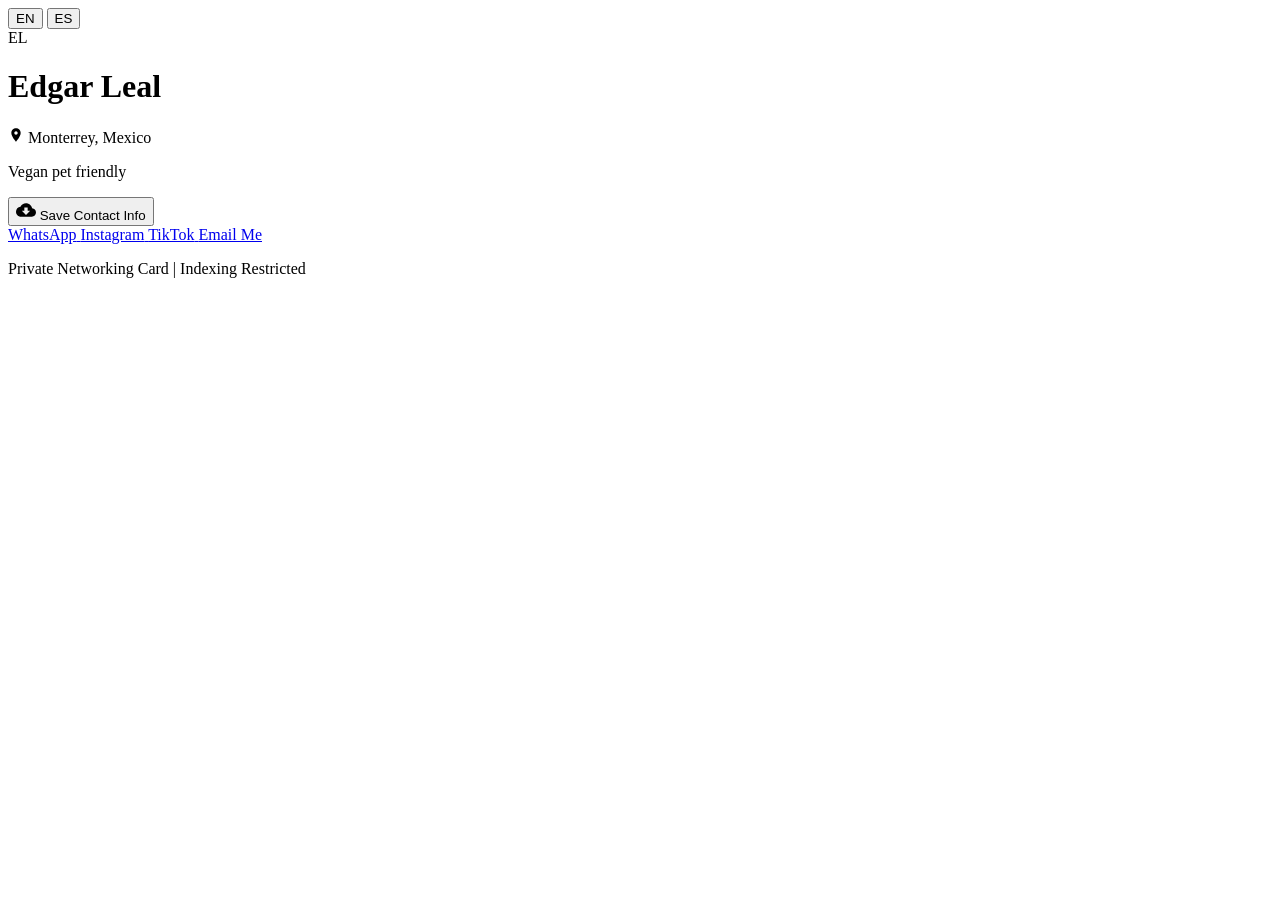
==== index.html @ f66d0ae8 "Rename gemini-code-1783290074422.html to index.html" ====
<!DOCTYPE html>
<html lang="en">
<head>
  <meta charset="US-ASCII">
  <meta name="viewport" content="width=device-width, initial-scale=1.0">
  <title>Edgar Leal | Digital Card</title>
  
  <!-- Proteccion de Privacidad Absoluta: Bloqueo de Indexacion e IA -->
  <meta name="robots" content="noindex, nofollow, noarchive">
  <meta name="googlebot" content="noindex, nofollow">
  <meta name="bingbot" content="noindex, nofollow">
  
  <!-- Meta Tags Open Graph optimizados para Apple Messages y Redes -->
  <meta property="og:title" content="Edgar Leal">
  <meta property="og:description" content="Digital Networking Card">
  <meta property="og:type" content="profile">
  
  <link rel="stylesheet" href="styles.css">
</head>
<body>

  <!-- Selector de Idioma Flotante Superior -->
  <header class="lang-container">
    <nav aria-label="Language selection">
      <button id="btn-en" class="lang-btn active" onclick="setLanguage('en')" aria-label="Change language to English">EN</button>
      <button id="btn-es" class="lang-btn" onclick="setLanguage('es')" aria-label="Cambiar idioma a Espanol">ES</button>
    </nav>
  </header>

  <!-- Tarjeta Central Principal -->
  <main class="card" data-ai-content="private">
    
    <!-- Seccion de Identidad -->
    <header class="card-header">
      <div class="avatar-container" id="avatar-box">
        <!-- Iniciales por defecto. Para cambiar a foto en el futuro, reemplazar -->
        <!-- el texto por: <img src="profile.webp" alt="Edgar Leal" class="avatar-img"> -->
        <span class="avatar-text">EL</span>
      </div>
      <h1 class="profile-name">Edgar Leal</h1>
      <div class="location-box">
        <svg class="icon-geo" viewBox="0 0 24 24" width="16" height="16" aria-hidden="true">
          <path fill="currentColor" d="M12 2C8.13 2 5 5.13 5 9c0 5.25 7 13 7 13s7-7.75 7-13c0-3.87-3.13-7-7-7zm0 9.5c-1.38 0-2.5-1.12-2.5-2.5s1.12-2.5 2.5-2.5 2.5 1.12 2.5 2.5-1.12 2.5-2.5 2.5z"/>
        </svg>
        <span id="txt-location">Monterrey, Mexico</span>
      </div>
      <p class="profile-bio" id="txt-bio">Vegan pet friendly</p>
    </header>

    <!-- Accion Principal: Descarga de Contacto Universal (vCard) -->
    <section class="action-main">
      <button id="btn-vcard" class="vcard-download-btn" onclick="downloadVCard()">
        <svg class="icon-download" viewBox="0 0 24 24" width="20" height="20" aria-hidden="true">
          <path fill="currentColor" d="M19.35 10.04C18.67 6.59 15.64 4 12 4 9.11 4 6.6 5.64 5.35 8.04 2.34 8.36 0 10.91 0 14c0 3.31 2.69 6 6 6h13c2.76 0 5-2.24 5-5 0-2.64-2.05-4.78-4.65-4.96zM17 13l-5 5-5-5h3V9h4v4h3z"/>
        </svg>
        <span id="txt-vcard-btn">Save Contact Info</span>
      </button>
    </section>

    <!-- Retricula de Enlaces de Comunicacion Directa (1 Clic) -->
    <nav class="links-grid" aria-label="Contact links">
      
      <!-- WhatsApp Direct Link -->
      <a href="https://wa.me/528111770317" class="grid-item" target="_blank" rel="noopener nofollow">
        <span class="item-text">WhatsApp</span>
      </a>

      <!-- Instagram Direct Link con Guiones Bajos Integrados -->
      <a href="https://www.instagram.com/_edgar.leal_/" class="grid-item" target="_blank" rel="noopener nofollow">
        <span class="item-text">Instagram</span>
      </a>

      <!-- TikTok Direct Link -->
      <a href="https://www.tiktok.com/@edgar.leal81" class="grid-item" target="_blank" rel="noopener nofollow">
        <span class="item-text">TikTok</span>
      </a>

      <!-- Mailto Direct Link -->
      <a href="mailto:edgarhlealb@gmail.com" class="grid-item">
        <span class="item-text" id="txt-email-btn">Email Me</span>
      </a>

    </nav>
  </main>

  <!-- Footer de Privacidad Descriptivo Explicito -->
  <footer class="footer-container">
    <p id="txt-footer">Private Networking Card | Indexing Restricted</p>
  </footer>

  <script src="app.js" defer></script>
</body>
</html>
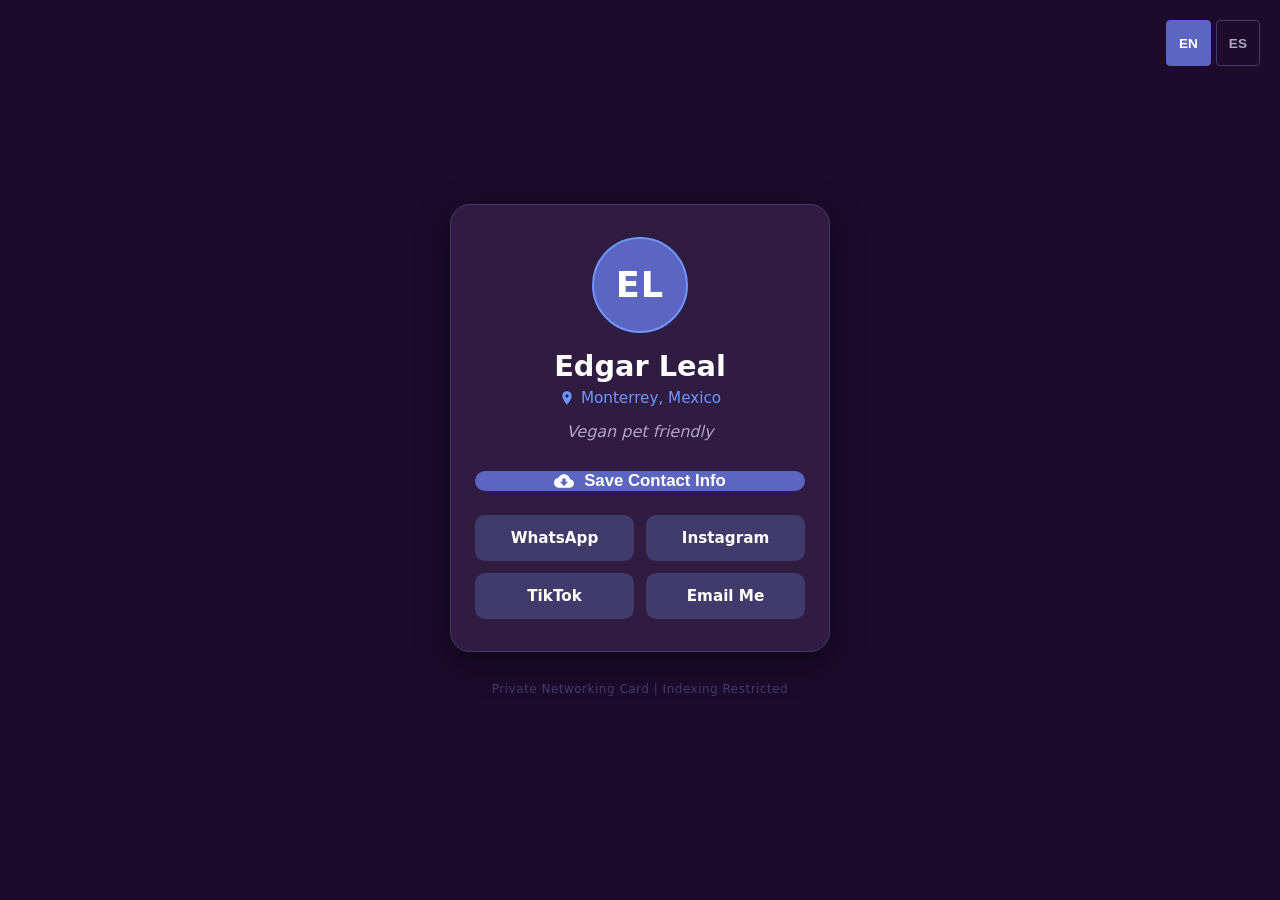
==== commit fb1efbfb: "fix: add CSP meta tag to index.html" ====
--- a/index.html
+++ b/index.html
@@ -2,6 +2,7 @@
 <html lang="en">
 <head>
   <meta charset="US-ASCII">
+  <meta http-equiv="Content-Security-Policy" content="default-src 'self'; style-src 'self' 'unsafe-inline'; script-src 'self' 'unsafe-inline'; data:;">
   <meta name="viewport" content="width=device-width, initial-scale=1.0">
   <title>Edgar Leal | Digital Card</title>
   
--- a/styles.css
+++ b/styles.css
@@ -0,0 +1,248 @@
+/* ==========================================================================
+   RESET GENERAL Y VARIABLES DE LA PALETA ORIGINAL
+   ========================================================================== */
+* {
+  margin: 0;
+  padding: 0;
+  box-sizing: border-box;
+}
+
+:root {
+  --bg-main: #1C0B2B;
+  --bg-card: #301C41;
+  --bg-element: #413B6B;
+  --bg-accent: #5C65C0;
+  --text-highlight: #6F95FF;
+  --text-light: #FFFFFF;
+  --text-muted: #B3A4C4;
+}
+
+body {
+  font-family: system-ui, -apple-system, BlinkMacSystemFont, "Segoe UI", Roboto, Helvetica, Arial, sans-serif;
+  background-color: var(--bg-main);
+  color: var(--text-light);
+  min-height: 100vh;
+  display: flex;
+  flex-direction: column;
+  justify-content: center;
+  align-items: center;
+  padding: 20px;
+  overflow-x: hidden;
+  -webkit-font-smoothing: antialiased;
+}
+
+/* ==========================================================================
+   HEADER / SELECTOR DE IDIOMA FLOTANTE
+   ========================================================================== */
+.lang-container {
+  position: absolute;
+  top: 20px;
+  right: 20px;
+  z-index: 10;
+}
+
+.lang-btn {
+  background: none;
+  border: 1px solid var(--bg-element);
+  color: var(--text-muted);
+  padding: 6px 12px;
+  font-size: 0.85rem;
+  font-weight: bold;
+  cursor: pointer;
+  border-radius: 4px;
+  transition: background-color 0.2s, color 0.2s;
+}
+
+.lang-btn.active {
+  background-color: var(--bg-accent);
+  color: var(--text-light);
+  border-color: var(--bg-accent);
+}
+
+/* ==========================================================================
+   ESTRUCTURA DE LA TARJETA PRINCIPAL (CARD CONTAINER)
+   ========================================================================== */
+.card {
+  background-color: var(--bg-card);
+  width: 100%;
+  max-width: 380px;
+  border-radius: 20px;
+  padding: 32px 24px;
+  border: 1px solid var(--bg-element);
+  box-shadow: 0 10px 30px rgba(0, 0, 0, 0.5);
+  text-align: center;
+}
+
+.card-header {
+  display: flex;
+  flex-direction: column;
+  align-items: center;
+  margin-bottom: 28px;
+}
+
+/* Avatar adaptable para Iniciales o Imagen Futura */
+.avatar-container {
+  width: 96px;
+  height: 96px;
+  border-radius: 50%;
+  background-color: var(--bg-accent);
+  display: flex;
+  justify-content: center;
+  align-items: center;
+  margin-bottom: 16px;
+  border: 2px solid var(--text-highlight);
+  overflow: hidden;
+}
+
+.avatar-text {
+  font-size: 2.2rem;
+  font-weight: bold;
+  color: var(--text-light);
+  letter-spacing: 1px;
+}
+
+.avatar-img {
+  width: 100%;
+  height: 100%;
+  object-fit: cover;
+}
+
+.profile-name {
+  font-size: 1.8rem;
+  font-weight: 700;
+  color: var(--text-light);
+  margin-bottom: 6px;
+}
+
+.location-box {
+  display: flex;
+  align-items: center;
+  gap: 6px;
+  color: var(--text-highlight);
+  font-size: 0.95rem;
+  margin-bottom: 14px;
+}
+
+.icon-geo {
+  flex-shrink: 0;
+}
+
+.profile-bio {
+  font-size: 1rem;
+  color: var(--text-muted);
+  font-style: italic;
+  line-height: 1.4;
+}
+
+/* ==========================================================================
+   BOTON DE ACCION PRINCIPAL (DOWNLOAD VCARD)
+   ========================================================================== */
+.action-main {
+  margin-bottom: 24px;
+}
+
+.vcard-download-btn {
+  width: 100%;
+  background-color: var(--bg-accent);
+  color: var(--text-light);
+  border: none;
+  border-radius: 12px;
+  font-size: 1.05rem;
+  font-weight: 700;
+  cursor: pointer;
+  display: flex;
+  justify-content: center;
+  align-items: center;
+  gap: 10px;
+  transition: transform 0.2s cubic-bezier(0.16, 1, 0.3, 1), opacity 0.2s;
+}
+
+.icon-download {
+  flex-shrink: 0;
+}
+
+/* ==========================================================================
+   RETICULA DE ACCESOS DIRECTOS (GRID LINKS)
+   ========================================================================== */
+.links-grid {
+  display: grid;
+  grid-template-columns: 1fr 1fr;
+  gap: 12px;
+}
+
+.grid-item {
+  background-color: var(--bg-element);
+  color: var(--text-light);
+  text-decoration: none;
+  border-radius: 10px;
+  font-size: 0.95rem;
+  font-weight: 600;
+  display: flex;
+  justify-content: center;
+  align-items: center;
+  transition: transform 0.2s cubic-bezier(0.16, 1, 0.3, 1), background-color 0.2s;
+  border: 1px solid transparent;
+}
+
+/* ==========================================================================
+   OPTIMIZACION DE ENTRADAS UNIVERSALES (INTERACTION MEDIA QUERIES)
+   ========================================================================== */
+/* Optimizacion de areas de clic tactiles (Minimo 48px segun manual) */
+@media (pointer: coarse) {
+  .vcard-download-btn,
+  .grid-item {
+    min-height: 50px;
+    padding: 14px;
+  }
+  .lang-btn {
+    min-height: 44px;
+    padding: 10px 16px;
+  }
+}
+
+/* Efectos fluidos acelerados por hardware para uso con Mouse */
+@media (pointer: fine) {
+  .vcard-download-btnh,
+  .grid-item,
+  .lang-btn {
+    min-height: 46px;
+    padding: 12px;
+  }
+  
+  .vcard-download-btn:hover {
+    opacity: 0.95;
+    transform: translateY(-2px);
+  }
+
+  .grid-item:hover {
+    background-color: var(--bg-accent);
+    border-color: var(--text-highlight);
+    transform: translateY(-2px);
+  }
+  
+  .lang-btn:hover {
+    border-color: var(--text-highlight);
+  }
+}
+
+/* Accesibilidad Nativa: Indicadores de foco claros mediante teclado */
+.vcard-download-btn:focus-visible,
+.grid-item:focus-visible,
+.lang-btn:focus-visible {
+  outline: 3px solid var(--text-highlight);
+  outline-offset: 2px;
+}
+
+/* ==========================================================================
+   FOOTER CONTAINER
+   ========================================================================== */
+.footer-container {
+  margin-top: 30px;
+  text-align: center;
+}
+
+.footer-container p {
+  font-size: 0.75rem;
+  color: var(--bg-element);
+  letter-spacing: 0.5px;
+}
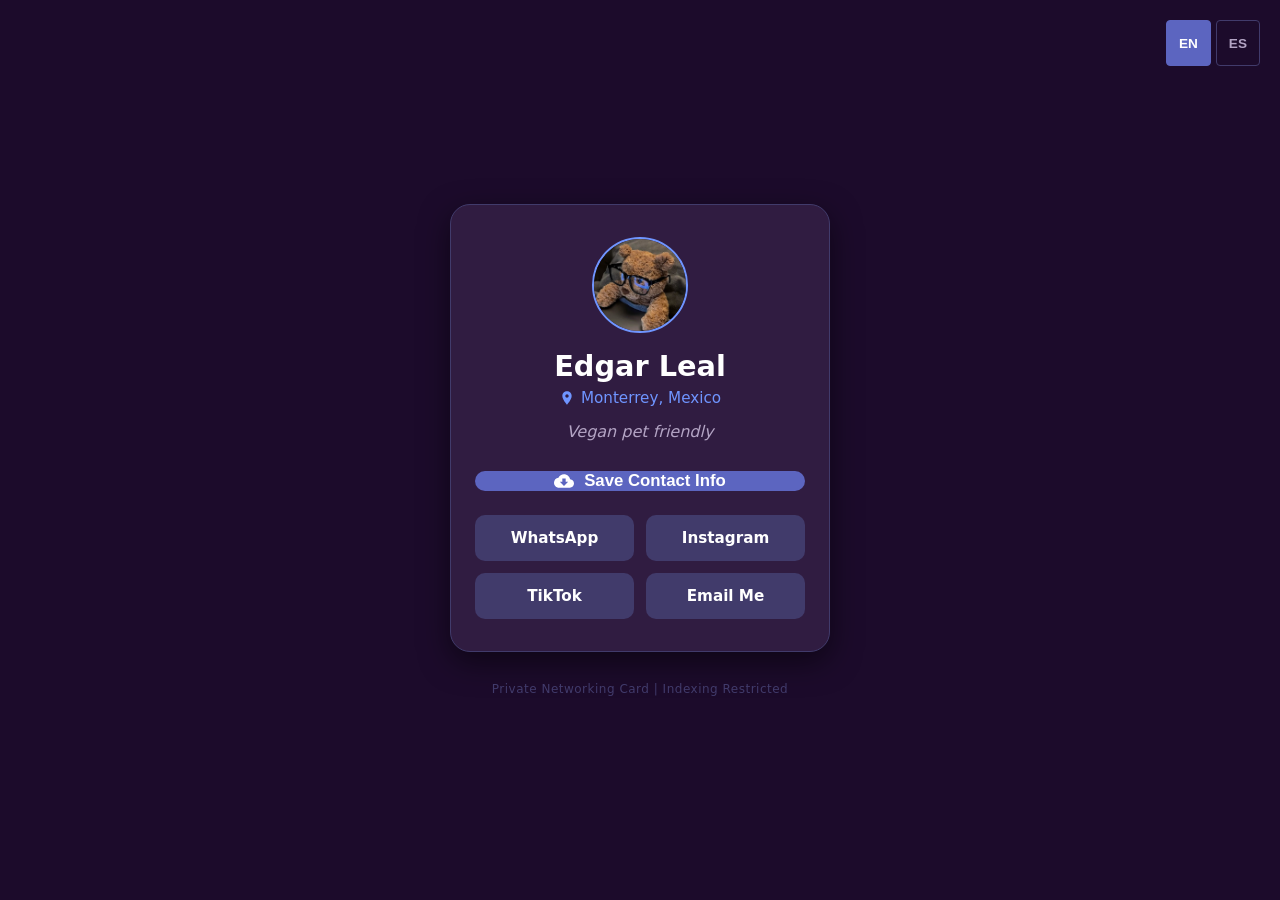
==== commit f98efa8d: "Se agregó prifile pic" ====
--- a/index.html
+++ b/index.html
@@ -36,7 +36,7 @@
       <div class="avatar-container" id="avatar-box">
         <!-- Iniciales por defecto. Para cambiar a foto en el futuro, reemplazar -->
         <!-- el texto por: <img src="profile.webp" alt="Edgar Leal" class="avatar-img"> -->
-        <span class="avatar-text">EL</span>
+        <img src="images/profile.webp" alt="Edgar Leal profile picture" class="avatar-img">
       </div>
       <h1 class="profile-name">Edgar Leal</h1>
       <div class="location-box">
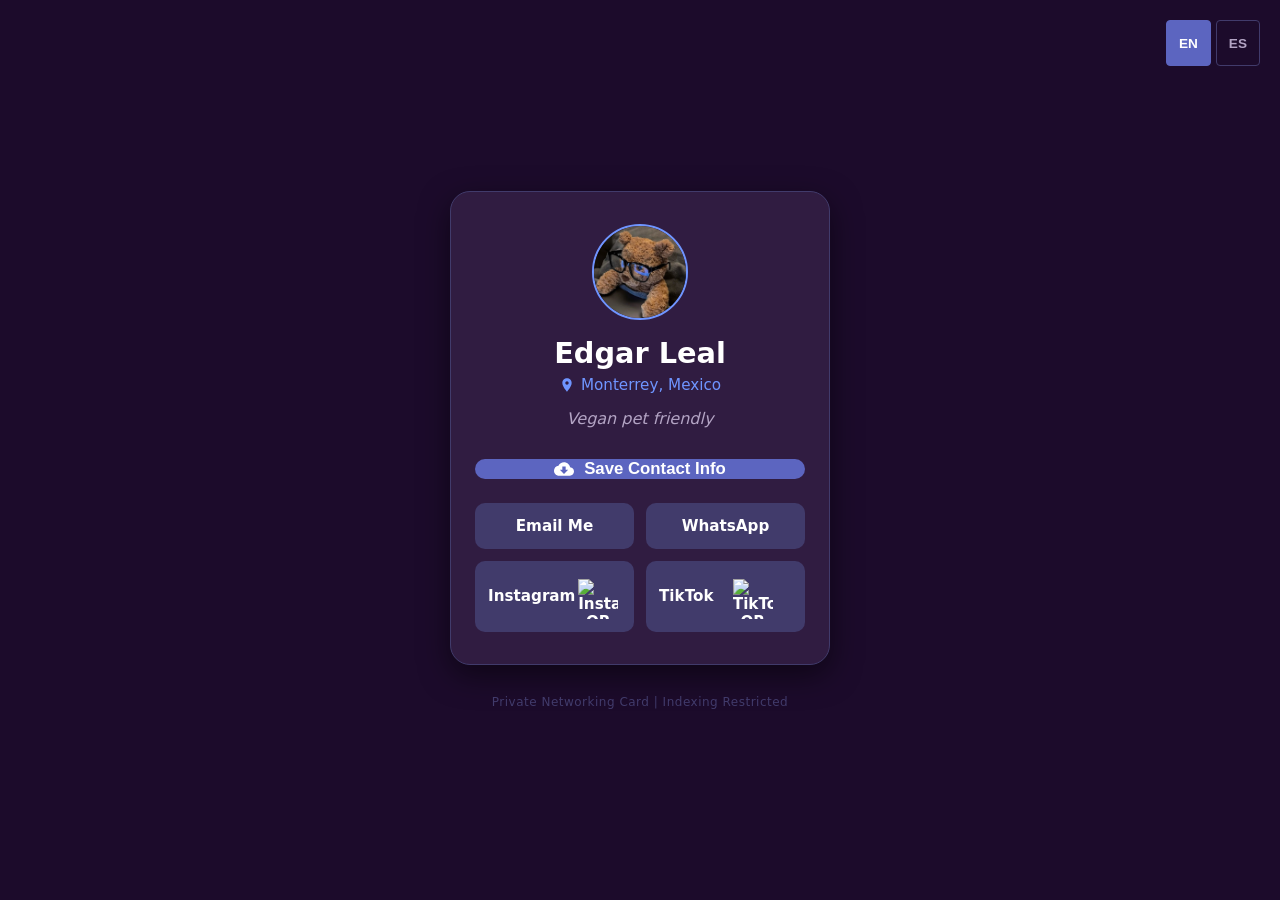
==== commit 88f2a8ab: "Se cambio orden de botones, se agregó QUR de Tiktok e Instagram" ====
--- a/index.html
+++ b/index.html
@@ -61,6 +61,11 @@
     <!-- Retricula de Enlaces de Comunicacion Directa (1 Clic) -->
     <nav class="links-grid" aria-label="Contact links">
       
+      <!-- Mailto Direct Link -->
+      <a href="mailto:edgarhlealb@gmail.com" class="grid-item">
+        <span class="item-text" id="txt-email-btn">Email Me</span>
+      </a>
+
       <!-- WhatsApp Direct Link -->
       <a href="https://wa.me/528111770317" class="grid-item" target="_blank" rel="noopener nofollow">
         <span class="item-text">WhatsApp</span>
@@ -69,17 +74,16 @@
       <!-- Instagram Direct Link con Guiones Bajos Integrados -->
       <a href="https://www.instagram.com/_edgar.leal_/" class="grid-item" target="_blank" rel="noopener nofollow">
         <span class="item-text">Instagram</span>
+        <img src="./images/instagram-qr.png" alt="Instagram QR" class="qr-link-img" style="display:block; width:40px; height:40px; margin:5px auto 0 auto;">
       </a>
 
       <!-- TikTok Direct Link -->
       <a href="https://www.tiktok.com/@edgar.leal81" class="grid-item" target="_blank" rel="noopener nofollow">
         <span class="item-text">TikTok</span>
+        <img src="./images/tiktok-qr.png" alt="TikTok QR" class="qr-link-img" style="display:block; width:40px; height:40px; margin:5px auto 0 auto;">
       </a>
 
-      <!-- Mailto Direct Link -->
-      <a href="mailto:edgarhlealb@gmail.com" class="grid-item">
-        <span class="item-text" id="txt-email-btn">Email Me</span>
-      </a>
+
 
     </nav>
   </main>
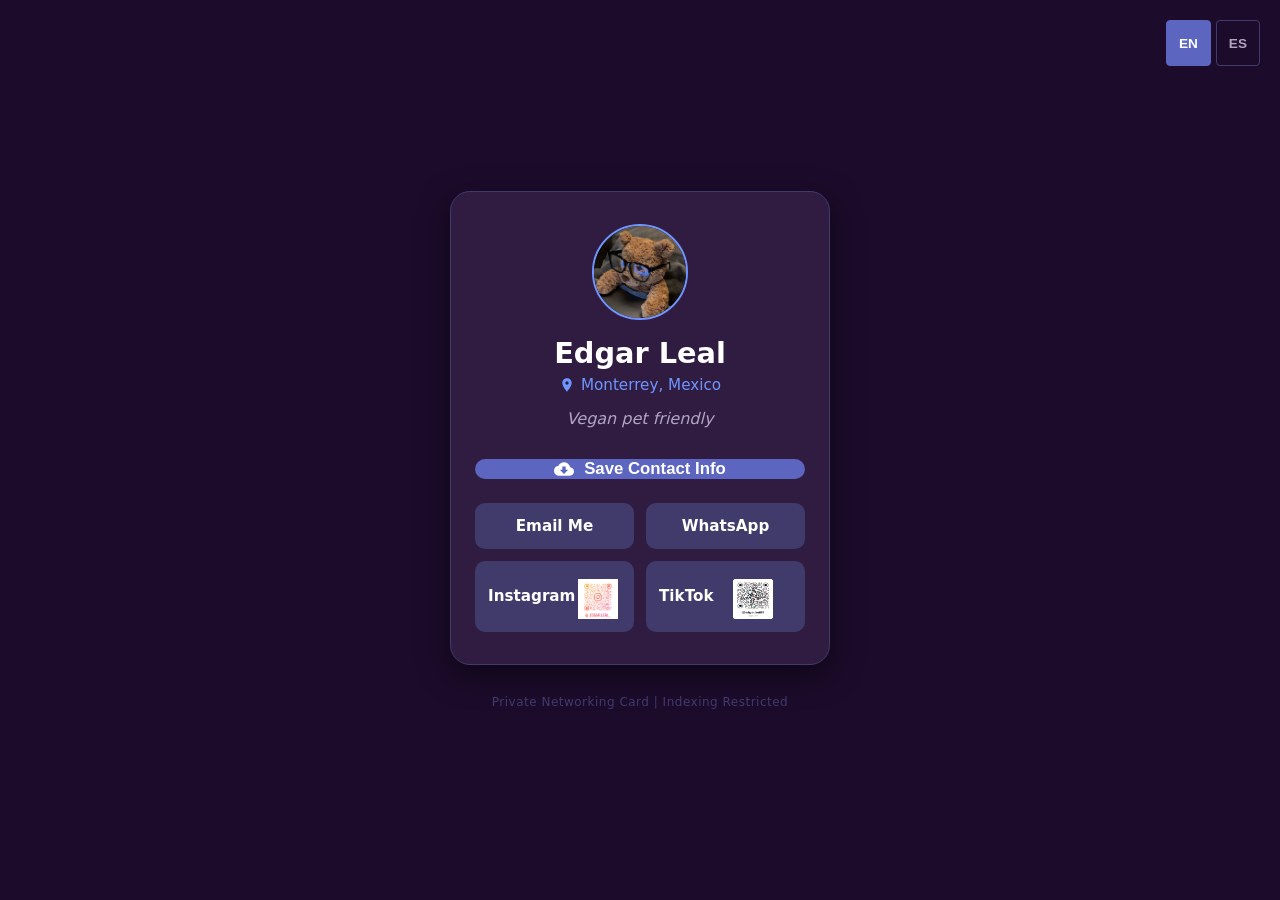
==== commit a3b5d5c4: "Se corrigen rutas de archivos de imagenes" ====
--- a/index.html
+++ b/index.html
@@ -36,7 +36,7 @@
       <div class="avatar-container" id="avatar-box">
         <!-- Iniciales por defecto. Para cambiar a foto en el futuro, reemplazar -->
         <!-- el texto por: <img src="profile.webp" alt="Edgar Leal" class="avatar-img"> -->
-        <img src="images/profile.webp" alt="Edgar Leal profile picture" class="avatar-img">
+        <img src="./images/profile.webp" alt="Edgar Leal profile picture" class="avatar-img">
       </div>
       <h1 class="profile-name">Edgar Leal</h1>
       <div class="location-box">
@@ -74,13 +74,13 @@
       <!-- Instagram Direct Link con Guiones Bajos Integrados -->
       <a href="https://www.instagram.com/_edgar.leal_/" class="grid-item" target="_blank" rel="noopener nofollow">
         <span class="item-text">Instagram</span>
-        <img src="./images/instagram-qr.png" alt="Instagram QR" class="qr-link-img" style="display:block; width:40px; height:40px; margin:5px auto 0 auto;">
+        <img src="./images/Instagram.webp" alt="Instagram QR" class="qr-link-img" style="display:block; width:40px; height:40px; margin:5px auto 0 auto;">
       </a>
 
       <!-- TikTok Direct Link -->
       <a href="https://www.tiktok.com/@edgar.leal81" class="grid-item" target="_blank" rel="noopener nofollow">
         <span class="item-text">TikTok</span>
-        <img src="./images/tiktok-qr.png" alt="TikTok QR" class="qr-link-img" style="display:block; width:40px; height:40px; margin:5px auto 0 auto;">
+        <img src="./images/TikTok.webp" alt="TikTok QR" class="qr-link-img" style="display:block; width:40px; height:40px; margin:5px auto 0 auto;">
       </a>
 
 
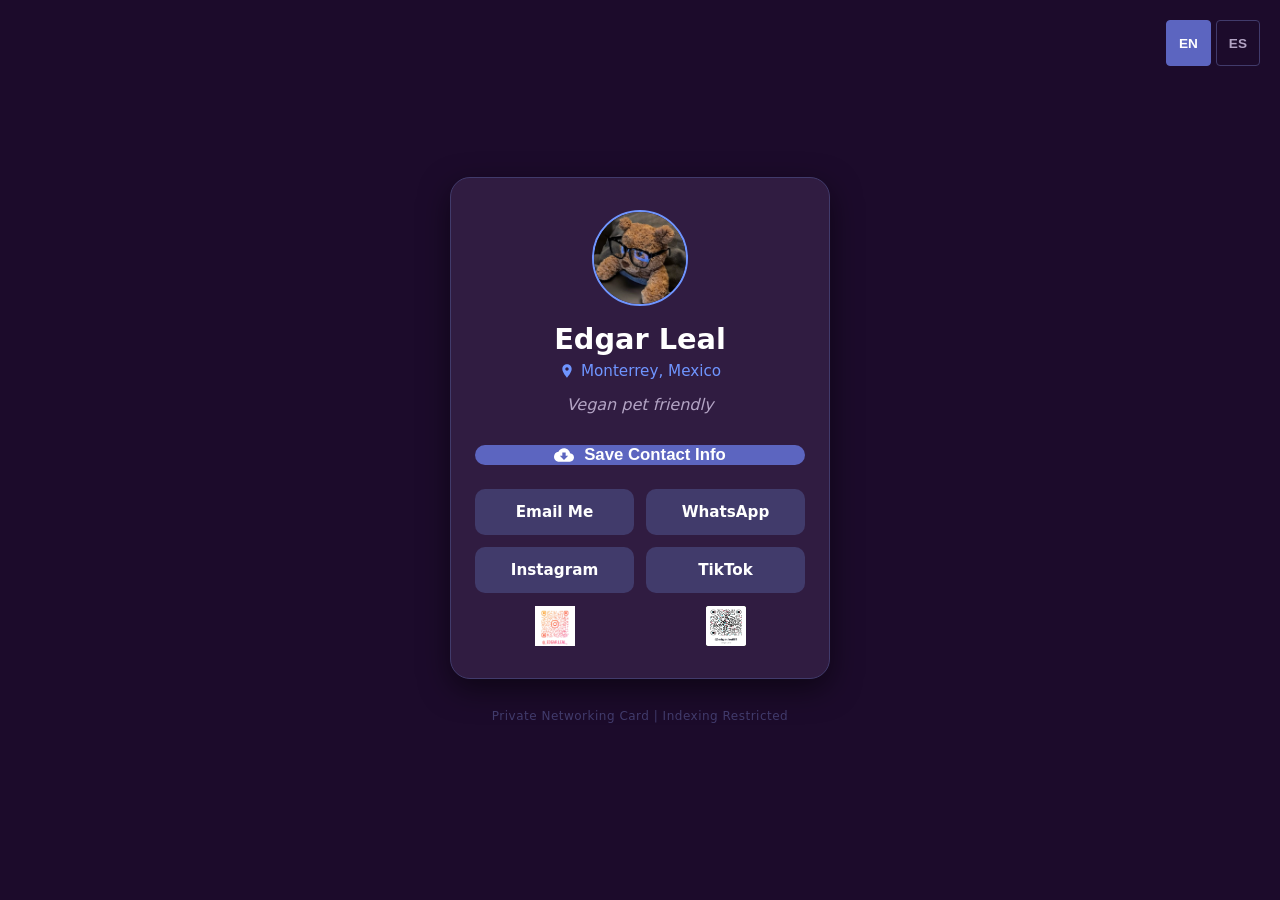
==== commit 837967fe: "QRs fuera del boton" ====
--- a/index.html
+++ b/index.html
@@ -72,17 +72,20 @@
       </a>
 
       <!-- Instagram Direct Link con Guiones Bajos Integrados -->
-      <a href="https://www.instagram.com/_edgar.leal_/" class="grid-item" target="_blank" rel="noopener nofollow">
-        <span class="item-text">Instagram</span>
+      <div class="grid-item-container"> 
+        <a href="https://www.instagram.com/_edgar.leal_/" class="grid-item" target="_blank" rel="noopener nofollow">
+          <span class="item-text">Instagram</span>
+        </a>
         <img src="./images/Instagram.webp" alt="Instagram QR" class="qr-link-img" style="display:block; width:40px; height:40px; margin:5px auto 0 auto;">
-      </a>
+      </div>
 
       <!-- TikTok Direct Link -->
+      <div class="grid-item-container"> 
       <a href="https://www.tiktok.com/@edgar.leal81" class="grid-item" target="_blank" rel="noopener nofollow">
-        <span class="item-text">TikTok</span>
+          <span class="item-text">TikTok</span>
+        </a>
         <img src="./images/TikTok.webp" alt="TikTok QR" class="qr-link-img" style="display:block; width:40px; height:40px; margin:5px auto 0 auto;">
-      </a>
-
+      </div>
 
 
     </nav>
--- a/styles.css
+++ b/styles.css
@@ -245,4 +245,29 @@
   font-size: 0.75rem;
   color: var(--bg-element);
   letter-spacing: 0.5px;
-}+}
+
+/* ==========================================================================
+   NUEVO: CONTENEDORES Y CODIGOS QR
+   ========================================================================== */
+   .grid-item-container {
+    display: flex;
+    flex-direction: column;
+    align-items: center;
+    gap: 8px; /* Espacio vertical entre el boton y el QR */
+  }
+  
+  /* Forzar que el enlace ocupe todo el ancho disponible en su columna de la cuadricula */
+  .grid-item-container .grid-item {
+    width: 100%;
+  }
+  
+  .qr-display-img {
+    display: block;
+    width: 110px;        /* Tamano optimo para lectura en pantallas mobiles */
+    height: 110px;
+    border-radius: 12px;
+    background-color: #FFFFFF; /* Fondo blanco de alto contraste para facilitar el escaneo */
+    padding: 8px;        /* Margen interno para proteger los bordes del QR */
+    box-shadow: 0 4px 12px rgba(0, 0, 0, 0.3);
+  }
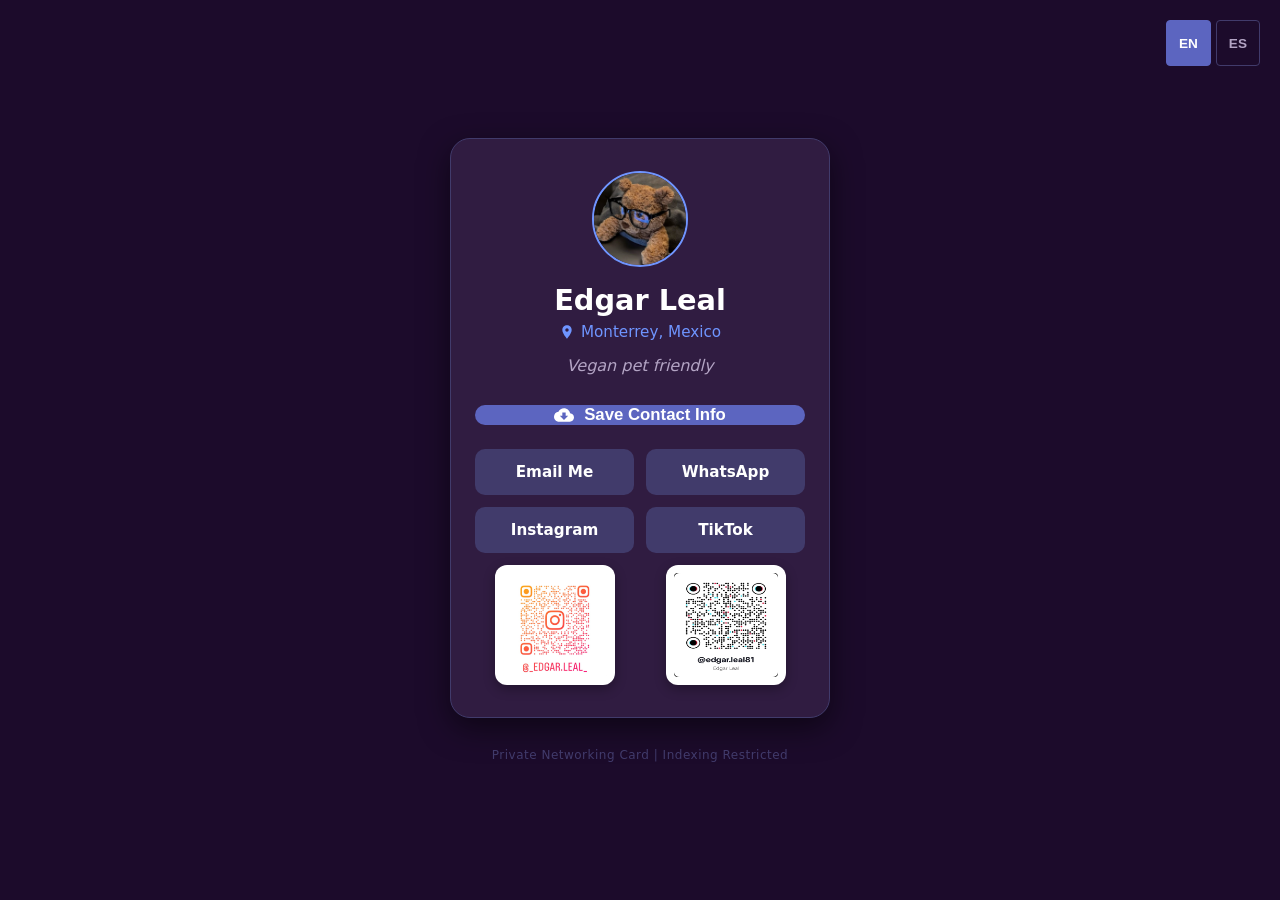
==== commit 140cb9a7: "Fix: Optimize QR code sizing and responsiveness for all screen limits" ====
--- a/index.html
+++ b/index.html
@@ -76,7 +76,7 @@
         <a href="https://www.instagram.com/_edgar.leal_/" class="grid-item" target="_blank" rel="noopener nofollow">
           <span class="item-text">Instagram</span>
         </a>
-        <img src="./images/Instagram.webp" alt="Instagram QR" class="qr-link-img" style="display:block; width:40px; height:40px; margin:5px auto 0 auto;">
+        <img src="./images/Instagram.webp" alt="Instagram QR" class="qr-display-img">
       </div>
 
       <!-- TikTok Direct Link -->
@@ -84,7 +84,7 @@
       <a href="https://www.tiktok.com/@edgar.leal81" class="grid-item" target="_blank" rel="noopener nofollow">
           <span class="item-text">TikTok</span>
         </a>
-        <img src="./images/TikTok.webp" alt="TikTok QR" class="qr-link-img" style="display:block; width:40px; height:40px; margin:5px auto 0 auto;">
+        <img src="./images/TikTok.webp" alt="TikTok QR" class="qr-display-img">
       </div>
 
 
--- a/styles.css
+++ b/styles.css
@@ -248,26 +248,37 @@
 }
 
 /* ==========================================================================
-   NUEVO: CONTENEDORES Y CODIGOS QR
+   NUEVO: CONTENEDORES Y CODIGOS QR RESPONSIVOS
    ========================================================================== */
    .grid-item-container {
     display: flex;
     flex-direction: column;
     align-items: center;
-    gap: 8px; /* Espacio vertical entre el boton y el QR */
-  }
-  
+    gap: 12px; /* Margen de separacion vertical optimo */
+  }
+    
   /* Forzar que el enlace ocupe todo el ancho disponible en su columna de la cuadricula */
   .grid-item-container .grid-item {
     width: 100%;
   }
-  
+    
   .qr-display-img {
     display: block;
-    width: 110px;        /* Tamano optimo para lectura en pantallas mobiles */
-    height: 110px;
+    width: 32vw;          /* Escalable dinamicamente en pantallas pequenas */
+    max-width: 120px;     /* Limite estricto para pantallas grandes en la tarjeta */
+    min-width: 90px;      /* Tamano minimo para asegurar lectura fisica del sensor */
+    height: auto;         /* Mantiene la relacion de aspecto perfecta 1:1 */
+    aspect-ratio: 1 / 1;
     border-radius: 12px;
-    background-color: #FFFFFF; /* Fondo blanco de alto contraste para facilitar el escaneo */
-    padding: 8px;        /* Margen interno para proteger los bordes del QR */
+    background-color: #FFFFFF; /* Fondo de alto contraste indispensable para el escaner */
+    padding: 8px;         /* Zona de amortiguacion (quiet zone) del codigo QR */
     box-shadow: 0 4px 12px rgba(0, 0, 0, 0.3);
+    transition: transform 0.2s ease;
+  }
+  
+  /* Efecto sutil al pasar el cursor */
+  @media (pointer: fine) {
+    .qr-display-img:hover {
+      transform: scale(1.03);
+    }
   }
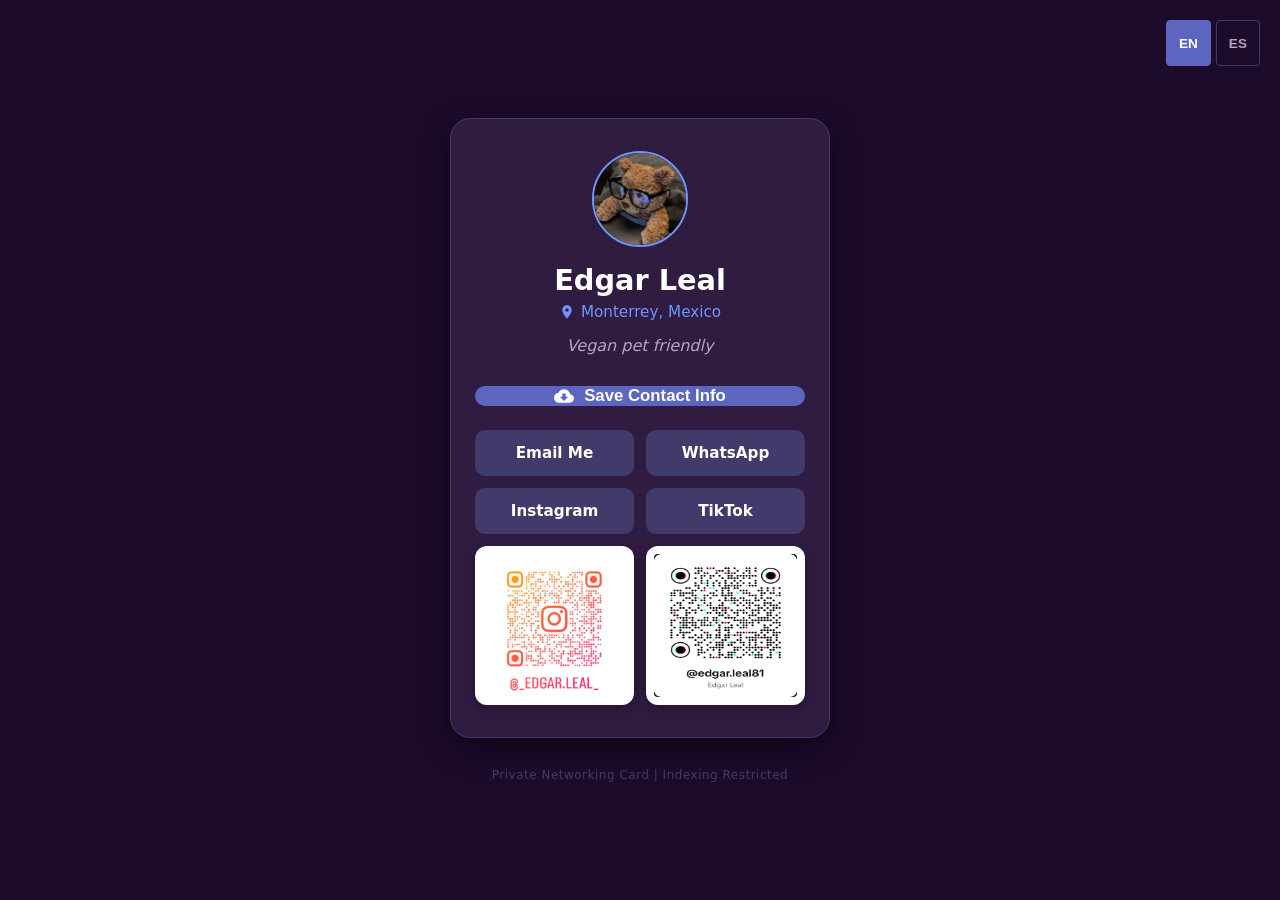
==== commit 0c6c5832: "se modificaron maximos del id card" ====
--- a/index.html
+++ b/index.html
@@ -62,14 +62,18 @@
     <nav class="links-grid" aria-label="Contact links">
       
       <!-- Mailto Direct Link -->
-      <a href="mailto:edgarhlealb@gmail.com" class="grid-item">
-        <span class="item-text" id="txt-email-btn">Email Me</span>
-      </a>
+      <div class="grid-item-container">
+        <a href="mailto:edgarhlealb@gmail.com" class="grid-item">
+          <span class="item-text" id="txt-email-btn">Email Me</span>
+        </a>
+      </div>
 
       <!-- WhatsApp Direct Link -->
-      <a href="https://wa.me/528111770317" class="grid-item" target="_blank" rel="noopener nofollow">
-        <span class="item-text">WhatsApp</span>
-      </a>
+      <div class="grid-item-container">
+        <a href="https://wa.me/528111770317" class="grid-item" target="_blank" rel="noopener nofollow">
+          <span class="item-text">WhatsApp</span>
+        </a>
+      </div>
 
       <!-- Instagram Direct Link con Guiones Bajos Integrados -->
       <div class="grid-item-container"> 
--- a/styles.css
+++ b/styles.css
@@ -164,11 +164,11 @@
 /* ==========================================================================
    RETICULA DE ACCESOS DIRECTOS (GRID LINKS)
    ========================================================================== */
-.links-grid {
-  display: grid;
-  grid-template-columns: 1fr 1fr;
-  gap: 12px;
-}
+   .links-grid {
+    display: grid;
+    grid-template-columns: repeat(auto-fit, minmax(140px, 1fr));
+    gap: 12px;
+  }
 
 .grid-item {
   background-color: var(--bg-element);
@@ -264,16 +264,22 @@
     
   .qr-display-img {
     display: block;
-    width: 32vw;          /* Escalable dinamicamente en pantallas pequenas */
-    max-width: 120px;     /* Limite estricto para pantallas grandes en la tarjeta */
-    min-width: 90px;      /* Tamano minimo para asegurar lectura fisica del sensor */
-    height: auto;         /* Mantiene la relacion de aspecto perfecta 1:1 */
-    aspect-ratio: 1 / 1;
+    
+    /* Tamaño fluido y responsivo controlado:
+       - Mínimo: 120px (evita que se vuelva ilegible en pantallas chicas)
+       - Preferido: 15vw (escala fluidamente con el ancho de la pantalla)
+       - Máximo: 240px (evita que se desborde o se vea gigante en monitores grandes)
+    */
+    width: clamp(120px, 15vw, 240px);
+    max-width: 100%;
+    height: auto; /* Permite que el aspecto ratio controle la altura automáticamente */
+    aspect-ratio: 1 / 1; /* Garantiza la proporción perfecta 1:1 indispensable para QR */
+    
     border-radius: 12px;
-    background-color: #FFFFFF; /* Fondo de alto contraste indispensable para el escaner */
-    padding: 8px;         /* Zona de amortiguacion (quiet zone) del codigo QR */
+    background-color: #FFFFFF; /* Fondo de alto contraste indispensable para el escáner */
+    padding: 8px;              /* Zona de amortiguación (quiet zone) del código QR */
     box-shadow: 0 4px 12px rgba(0, 0, 0, 0.3);
-    transition: transform 0.2s ease;
+    box-sizing: border-box;    /* Asegura que el padding no altere las dimensiones del clamp */
   }
   
   /* Efecto sutil al pasar el cursor */
